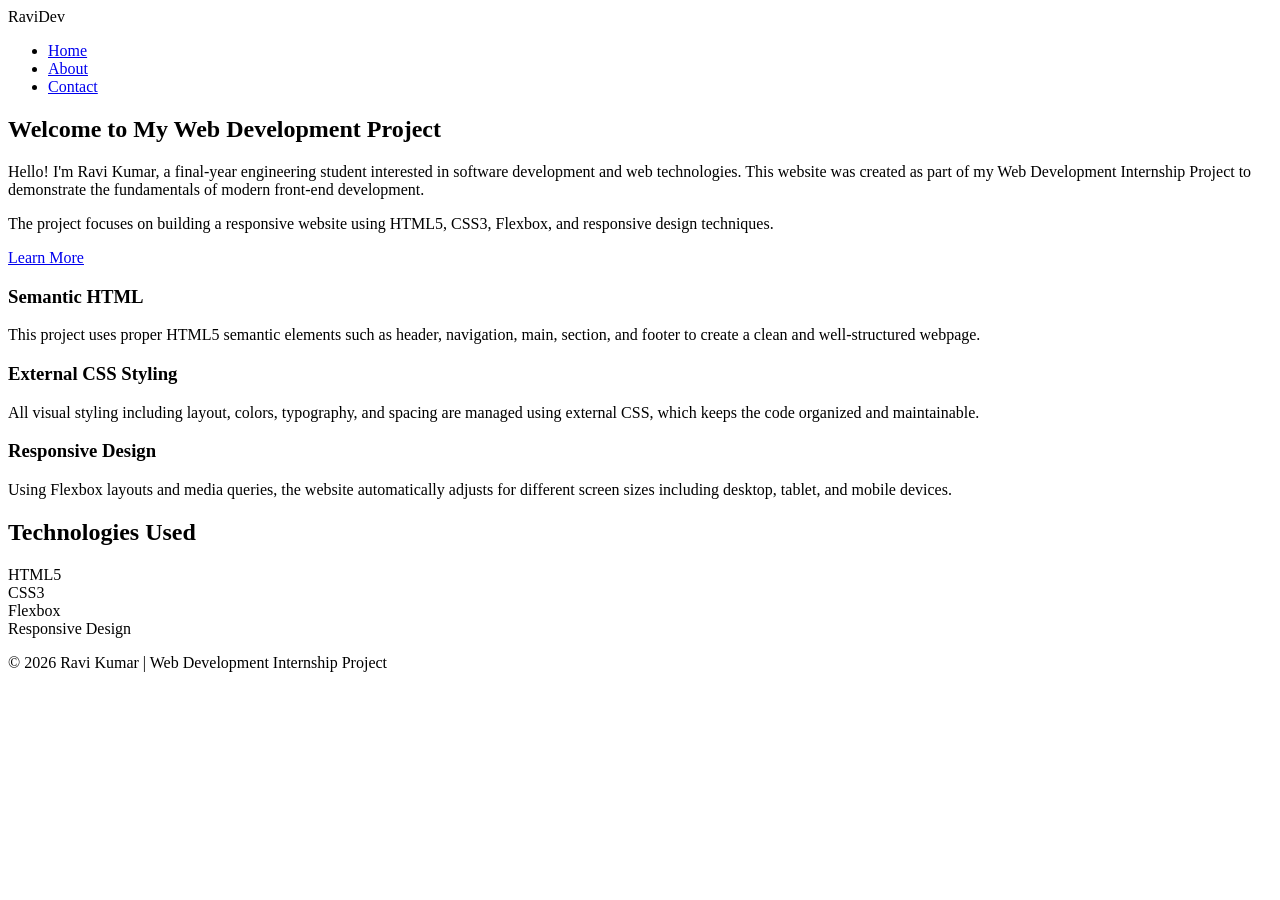
==== index.html @ 2959e05f "Initial commit - Web Development Internship Project" ====
<!DOCTYPE html>
<html lang="en">

<head>

    <meta charset="UTF-8">
    <meta name="viewport" content="width=device-width, initial-scale=1.0">

    <title>Web Development Internship Project</title>

    <link rel="stylesheet" href="css/style.css">

    <link href="https://fonts.googleapis.com/css2?family=Poppins:wght@300;400;600&display=swap" rel="stylesheet">

</head>

<body>

    <header>

        <div class="logo">RaviDev</div>

        <nav>
            <ul>
                <li><a href="index.html">Home</a></li>
                <li><a href="about.html">About</a></li>
                <li><a href="contact.html">Contact</a></li>
            </ul>
        </nav>

    </header>

    <main>

        <section class="hero">

            <h1>Welcome to My Web Development Project</h1>

            <p>
                Hello! I'm <span class="highlight">Ravi Kumar</span>, a final-year engineering student
                interested in <span class="highlight">software development and web technologies</span>.
                This website was created as part of my
                <span class="highlight">Web Development Internship Project</span> to demonstrate
                the fundamentals of modern front-end development.
            </p>

            <p>
                The project focuses on building a responsive website using
                <span class="highlight">HTML5, CSS3, Flexbox, and responsive design techniques</span>.
            </p>

            <a href="about.html" class="btn">Learn More</a>

        </section>


        <section class="features">

            <div class="feature-card">

                <h3>Semantic HTML</h3>

                <p>
                    This project uses proper <span class="highlight">HTML5 semantic elements</span>
                    such as header, navigation, main, section, and footer to create a clean
                    and well-structured webpage.
                </p>

            </div>


            <div class="feature-card">

                <h3>External CSS Styling</h3>

                <p>
                    All visual styling including layout, colors, typography, and spacing
                    are managed using <span class="highlight">external CSS</span>,
                    which keeps the code organized and maintainable.
                </p>

            </div>


            <div class="feature-card">

                <h3>Responsive Design</h3>

                <p>
                    Using <span class="highlight">Flexbox layouts and media queries</span>,
                    the website automatically adjusts for different screen sizes including
                    desktop, tablet, and mobile devices.
                </p>

            </div>

        </section>


        <section class="tech">

            <h2>Technologies Used</h2>

            <div class="tech-container">

                <div class="tech-box">HTML5</div>

                <div class="tech-box">CSS3</div>

                <div class="tech-box">Flexbox</div>

                <div class="tech-box">Responsive Design</div>

            </div>

        </section>

    </main>


    <footer>

        <p>© 2026 Ravi Kumar | Web Development Internship Project</p>

    </footer>

</body>

</html>
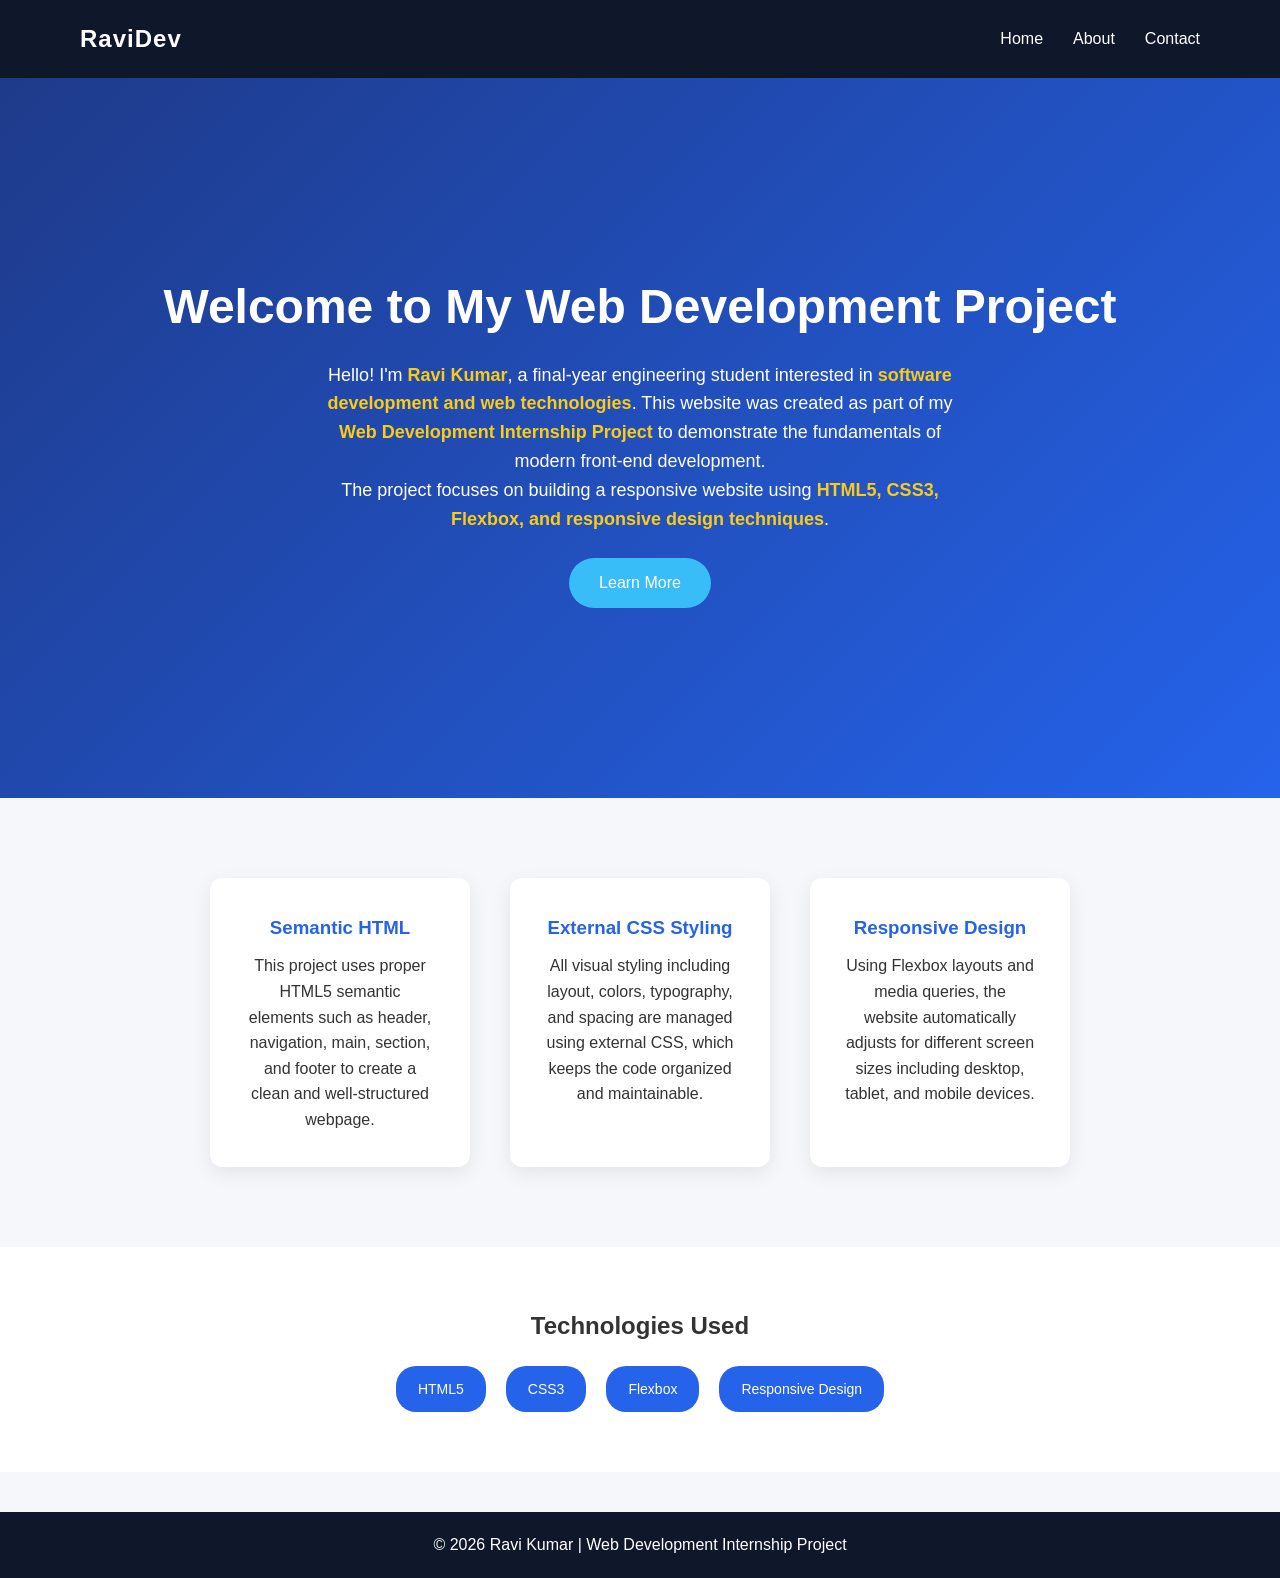
==== commit 1ac84d53: "Uploaded index.html" ====
--- a/index.html
+++ b/index.html
@@ -8,7 +8,7 @@
 
     <title>Web Development Internship Project</title>
 
-    <link rel="stylesheet" href="css/style.css">
+    <link rel="stylesheet" href="style.css">
 
     <link href="https://fonts.googleapis.com/css2?family=Poppins:wght@300;400;600&display=swap" rel="stylesheet">
 
--- a/style.css
+++ b/style.css
@@ -0,0 +1,312 @@
+/* RESET */
+
+* {
+    margin: 0;
+    padding: 0;
+    box-sizing: border-box;
+}
+
+
+/* BODY */
+
+body {
+    font-family: 'Poppins', sans-serif;
+    background: #f5f7fb;
+    color: #333;
+    line-height: 1.6;
+}
+
+
+/* HEADER */
+
+header {
+    display: flex;
+    justify-content: space-between;
+    align-items: center;
+    padding: 20px 80px;
+    background: #0f172a;
+    color: white;
+}
+
+.logo {
+    font-size: 24px;
+    font-weight: 600;
+    letter-spacing: 1px;
+}
+
+nav ul {
+    display: flex;
+    list-style: none;
+    gap: 30px;
+}
+
+nav a {
+    color: white;
+    text-decoration: none;
+    font-weight: 500;
+    transition: 0.3s;
+}
+
+nav a:hover {
+    color: #38bdf8;
+}
+
+
+/* HERO SECTION */
+
+.hero {
+    height: 80vh;
+    display: flex;
+    flex-direction: column;
+    justify-content: center;
+    align-items: center;
+    text-align: center;
+    background: linear-gradient(135deg, #1e3a8a, #2563eb);
+    color: white;
+    padding: 20px;
+}
+
+.hero h1 {
+    font-size: 48px;
+    margin-bottom: 15px;
+}
+
+.hero p {
+    max-width: 650px;
+    font-size: 18px;
+}
+
+.btn {
+    margin-top: 25px;
+    padding: 12px 30px;
+    background: #38bdf8;
+    border-radius: 30px;
+    color: white;
+    text-decoration: none;
+    transition: 0.3s;
+    font-weight: 500;
+}
+
+.btn:hover {
+    background: #0ea5e9;
+}
+
+
+/* FEATURES SECTION */
+
+.features {
+    display: flex;
+    justify-content: center;
+    gap: 40px;
+    padding: 80px 40px;
+    flex-wrap: wrap;
+}
+
+.feature-card {
+    background: white;
+    padding: 35px;
+    width: 260px;
+    border-radius: 12px;
+    box-shadow: 0 6px 20px rgba(0, 0, 0, 0.08);
+    text-align: center;
+    transition: 0.3s;
+}
+
+.feature-card:hover {
+    transform: translateY(-10px);
+    box-shadow: 0 10px 30px rgba(0, 0, 0, 0.15);
+}
+
+.feature-card h3 {
+    margin-bottom: 10px;
+    color: #2563eb;
+}
+
+
+/* TECHNOLOGY SECTION */
+
+.tech {
+    text-align: center;
+    padding: 60px;
+    background: #ffffff;
+}
+
+.tech h2 {
+    margin-bottom: 20px;
+}
+
+.tech-container {
+    display: flex;
+    justify-content: center;
+    gap: 20px;
+    margin-top: 20px;
+    flex-wrap: wrap;
+}
+
+.tech-box {
+    background: #2563eb;
+    color: white;
+    padding: 12px 22px;
+    border-radius: 20px;
+    font-size: 14px;
+}
+
+
+/* ABOUT SECTION */
+
+.about-section {
+    text-align: center;
+    padding: 80px;
+    max-width: 800px;
+    margin: auto;
+}
+
+.about-section h1 {
+    margin-bottom: 20px;
+    color: #1e3a8a;
+}
+
+
+/* SKILLS SECTION */
+
+.skills {
+    text-align: center;
+    padding: 60px;
+    background: #f9fafc;
+}
+
+.skills h2 {
+    margin-bottom: 20px;
+}
+
+.skills-container {
+    display: flex;
+    justify-content: center;
+    gap: 20px;
+    flex-wrap: wrap;
+    margin-top: 20px;
+}
+
+.skill {
+    background: #2563eb;
+    color: white;
+    padding: 12px 20px;
+    border-radius: 20px;
+    font-size: 14px;
+}
+
+
+/* CONTACT SECTION */
+
+.contact-section {
+    text-align: center;
+    padding: 80px;
+}
+
+.contact-section h1 {
+    margin-bottom: 10px;
+}
+
+form {
+    display: flex;
+    flex-direction: column;
+    gap: 15px;
+    width: 350px;
+    margin: 30px auto;
+}
+
+input,
+textarea {
+    padding: 12px;
+    border: 1px solid #ccc;
+    border-radius: 6px;
+    font-size: 14px;
+}
+
+textarea {
+    resize: none;
+}
+
+button {
+    padding: 12px;
+    border: none;
+    background: #2563eb;
+    color: white;
+    border-radius: 6px;
+    cursor: pointer;
+    font-size: 15px;
+    transition: 0.3s;
+}
+
+button:hover {
+    background: #1d4ed8;
+}
+
+
+/* CONTACT INFO */
+
+.contact-info {
+    text-align: center;
+    padding: 40px;
+    max-width: 700px;
+    margin: auto;
+}
+
+/* TEXT HIGHLIGHT */
+
+.hero .highlight {
+    color: #facc15;
+    font-weight: 600;
+}
+
+
+/* FOOTER */
+
+footer {
+    text-align: center;
+    padding: 20px;
+    background: #0f172a;
+    color: white;
+    margin-top: 40px;
+}
+
+
+/* RESPONSIVE DESIGN */
+
+@media(max-width:768px) {
+
+    header {
+        flex-direction: column;
+        gap: 10px;
+        padding: 20px;
+    }
+
+    nav ul {
+        flex-direction: column;
+        align-items: center;
+        gap: 10px;
+    }
+
+    .hero h1 {
+        font-size: 32px;
+    }
+
+    .hero p {
+        font-size: 16px;
+    }
+
+    .features {
+        flex-direction: column;
+        align-items: center;
+    }
+
+    .skills-container {
+        flex-direction: column;
+        align-items: center;
+    }
+
+    form {
+        width: 90%;
+    }
+
+}
